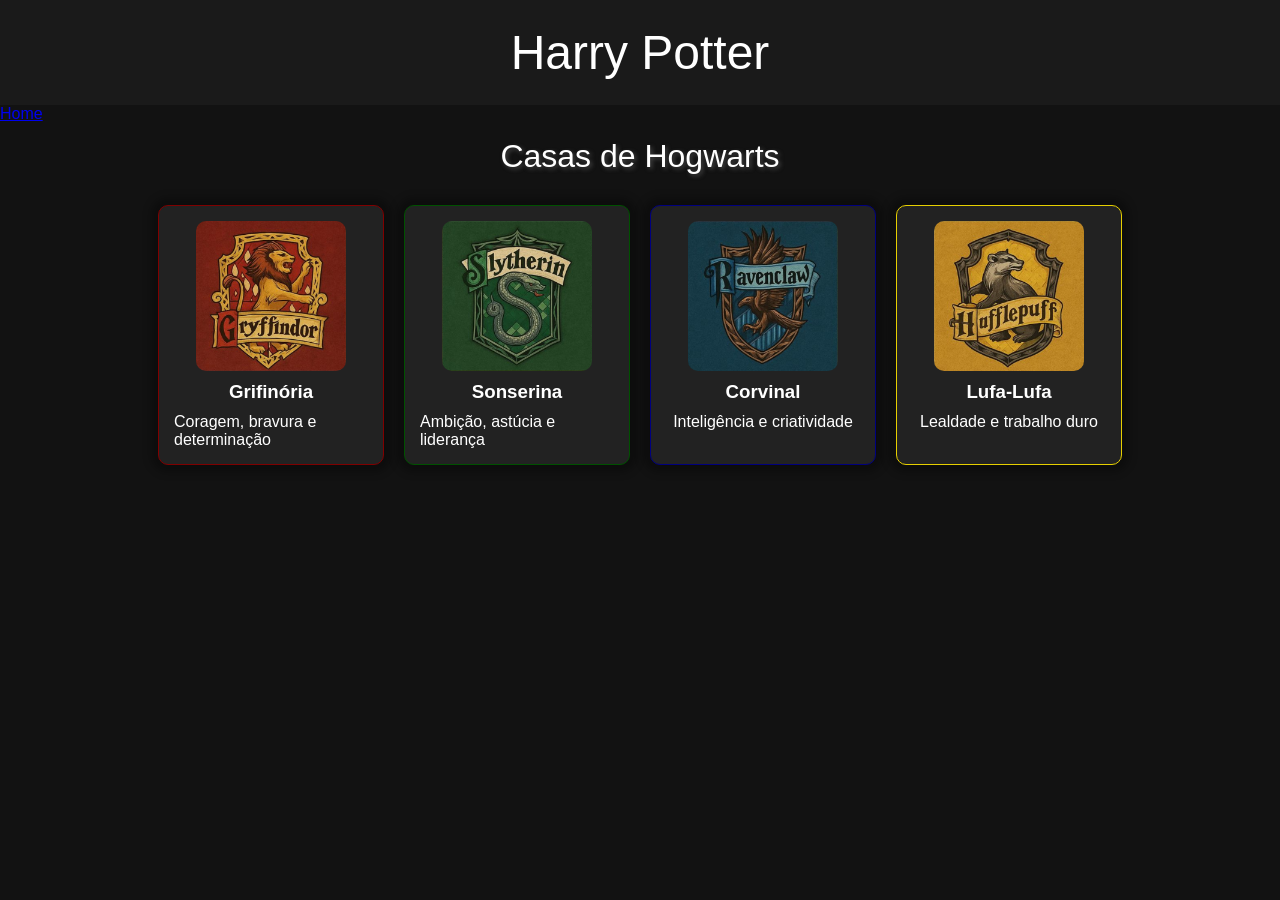
==== casas.html @ 75e97a62 "novas paginas" ====
<!DOCTYPE html>
<html lang="pt-br">

<head>
    <meta charset="UTF-8">
    <meta name="viewport" content="width=device-width, initial-scale=1.0">
    <title>Harry Potter - API</title>
    <style>
        @import url('https://fonts.cdnfonts.com/css/harry-potter');

        * {
            margin: 0;
            padding: 0;
            box-sizing: border-box;
        }

        body {
            background-color: #121212;
            font-family: 'Arial', sans-serif;
        }

        header {
            background-color: #1a1a1a;
            padding: 25px 0;
        }

        h1 {
            font-family: 'Harry Potter', sans-serif;
            text-align: center;
            font-weight: normal;
            font-size: 3em;
            color: #fff;
        }

        h2 {
            font-family: 'Harry Potter', sans-serif;
            text-align: center;
            font-weight: normal;
            font-size: 2em;
            color: #fff;
            text-shadow: 2px 2px 4px #464646;
            margin-top: 15px;
        }

        #container-casas {
            display: flex;
            justify-content: center;
            padding: 20px;
            margin: auto;
            width: 80%;
        }

        .card-casa {
            background: #222;
            color: white;
            padding: 15px;
            margin: 10px;
            border-radius: 10px;
            width: 30%;
            display: flex;
            flex-direction: column;
            align-items: center;
            gap: 10px;
            box-shadow: 0 0px 8px 7px rgba(0, 0, 0, 0.3);
        }

        .casa-logo {
            width: 150px;
            border-radius: 10px;
        }

        .sonserina {
            border: 1px solid #005100;
        }

        .corvinal {
            border: 1px solid #000080;
        }

        .lufa-lufa {
            border: 1px solid #e6cf00;
        }

        .grifinória {
            border: 1px solid #800000;
        }
    </style>
</head>

<body>
    <header>
        <h1>Harry Potter</h1>
        <!-- <img src="https://www.harrypotter.com/_next/static/images/logo-gold-600-7a7e89b6db1ffeaab025f2091d21b645.png" alt="Harry Potter Logo" id="hp-logo"> -->
    </header>
    <nav>
        <a href="index.html">Home</a>
    </nav>
    <main>
        <section>
            <h2>Casas de Hogwarts</h2>
            <div id="container-casas">
            </div>
        </section>
    </main>
    <footer>

    </footer>

    <script>
        const casas = [
            {
                nome: "Grifinória",
                descricao: "Coragem, bravura e determinação",
                imagem: "./assets/imgs/gryffindor.png"
            },
            {
                nome: "Sonserina",
                descricao: "Ambição, astúcia e liderança",
                imagem: "./assets/imgs/slytherin.png"
            },
            {
                nome: "Corvinal",
                descricao: "Inteligência e criatividade",
                imagem: "./assets/imgs/ravenclaw.png"
            },
            {
                nome: "Lufa-Lufa",
                descricao: "Lealdade e trabalho duro",
                imagem: "./assets/imgs/hufflepuff.png"
            }
        ];

        const containerCasas = document.getElementById('container-casas')

        casas.forEach(casa => {
            const card = document.createElement('div')
            card.classList.add('card-casa')
            card.classList.add(casa.nome.toLowerCase())

            card.innerHTML = `
                <img src="${casa.imagem}" class="casa-logo">
                <h3>${casa.nome}</h3>
                <p>${casa.descricao}</p>
            `
            containerCasas.appendChild(card)
        })

        /*
        async function carregarCasas() {
            const containerCasas = document.getElementById('container-casas')
            containerCasas.innerHTML = '<p>Carregando...</p>'

            try {
                const resposta = await fetch('https://potterhead-api.vercel.app/api/houses')
                const casas = await resposta.json()
                
                containerCasas.innerHTML = ''

                casas.forEach(casa => {
                    const card = document.createElement('div')
                    card.classList.add('card-casa')

                    card.innerHTML = `
                        <img src="${casa.image}" class="casa-logo">
                        <h3>${casa.name}</h3>
                        <p><strong>Fundador:</strong> ${casa.founder}</p>
                        <p><strong>Animal:</strong> ${casa.animal}</p>
                        <p><strong>Cor:</strong> ${casa.color}</p>
                    `
                    containerCasas.appendChild(card)
                })
            }
            catch (error) {
                console.error(error)
            }
        }

        document.addEventListener('DOMContentLoaded', ()=>{
            carregarCasas()
        })*/
    </script>
</body>

</html>
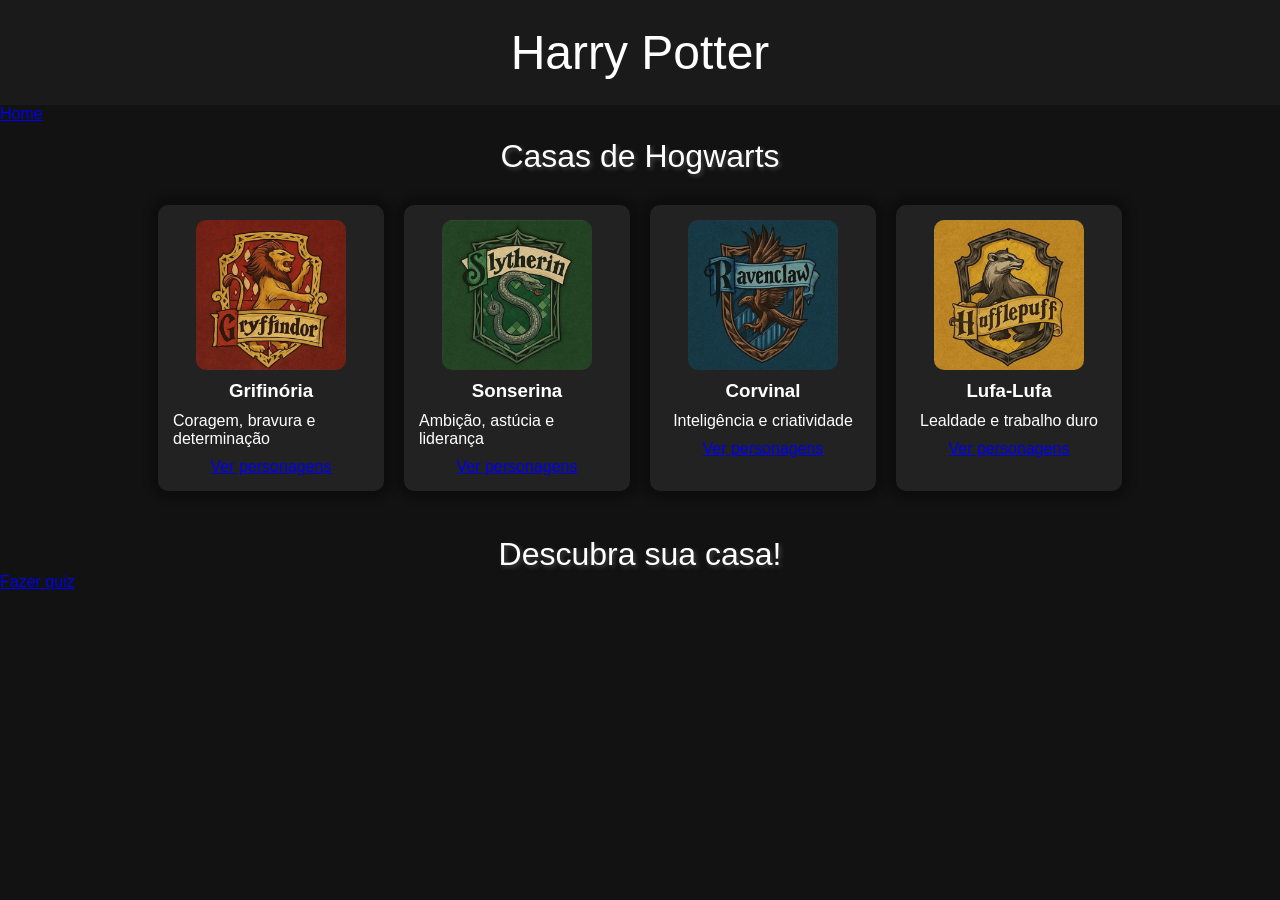
==== commit c802098c: "nova páginas de feitiços e quiz, atualização nas páginas casas e personagens" ====
--- a/casas.html
+++ b/casas.html
@@ -101,6 +101,8 @@
             <div id="container-casas">
             </div>
         </section>
+        <h2>Descubra sua casa!</h2>
+        <a href="quiz.html">Fazer quiz</a>
     </main>
     <footer>
 
@@ -110,74 +112,45 @@
         const casas = [
             {
                 nome: "Grifinória",
+                valor: "Gryffindor",
                 descricao: "Coragem, bravura e determinação",
                 imagem: "./assets/imgs/gryffindor.png"
             },
             {
                 nome: "Sonserina",
+                valor: "Slytherin",
                 descricao: "Ambição, astúcia e liderança",
                 imagem: "./assets/imgs/slytherin.png"
             },
             {
                 nome: "Corvinal",
+                valor: "Ravenclaw",
                 descricao: "Inteligência e criatividade",
                 imagem: "./assets/imgs/ravenclaw.png"
             },
             {
                 nome: "Lufa-Lufa",
+                valor: "Hufflepuff",
                 descricao: "Lealdade e trabalho duro",
                 imagem: "./assets/imgs/hufflepuff.png"
             }
-        ];
+        ]
 
         const containerCasas = document.getElementById('container-casas')
 
         casas.forEach(casa => {
             const card = document.createElement('div')
             card.classList.add('card-casa')
-            card.classList.add(casa.nome.toLowerCase())
 
             card.innerHTML = `
-                <img src="${casa.imagem}" class="casa-logo">
-                <h3>${casa.nome}</h3>
-                <p>${casa.descricao}</p>
-            `
+        <img src="${casa.imagem}" class="casa-logo">
+        <h3>${casa.nome}</h3>
+        <p>${casa.descricao}</p>
+        <a href="personagens.html?casa=${casa.valor}">Ver personagens</a>
+    `
+
             containerCasas.appendChild(card)
         })
-
-        /*
-        async function carregarCasas() {
-            const containerCasas = document.getElementById('container-casas')
-            containerCasas.innerHTML = '<p>Carregando...</p>'
-
-            try {
-                const resposta = await fetch('https://potterhead-api.vercel.app/api/houses')
-                const casas = await resposta.json()
-                
-                containerCasas.innerHTML = ''
-
-                casas.forEach(casa => {
-                    const card = document.createElement('div')
-                    card.classList.add('card-casa')
-
-                    card.innerHTML = `
-                        <img src="${casa.image}" class="casa-logo">
-                        <h3>${casa.name}</h3>
-                        <p><strong>Fundador:</strong> ${casa.founder}</p>
-                        <p><strong>Animal:</strong> ${casa.animal}</p>
-                        <p><strong>Cor:</strong> ${casa.color}</p>
-                    `
-                    containerCasas.appendChild(card)
-                })
-            }
-            catch (error) {
-                console.error(error)
-            }
-        }
-
-        document.addEventListener('DOMContentLoaded', ()=>{
-            carregarCasas()
-        })*/
     </script>
 </body>
 
